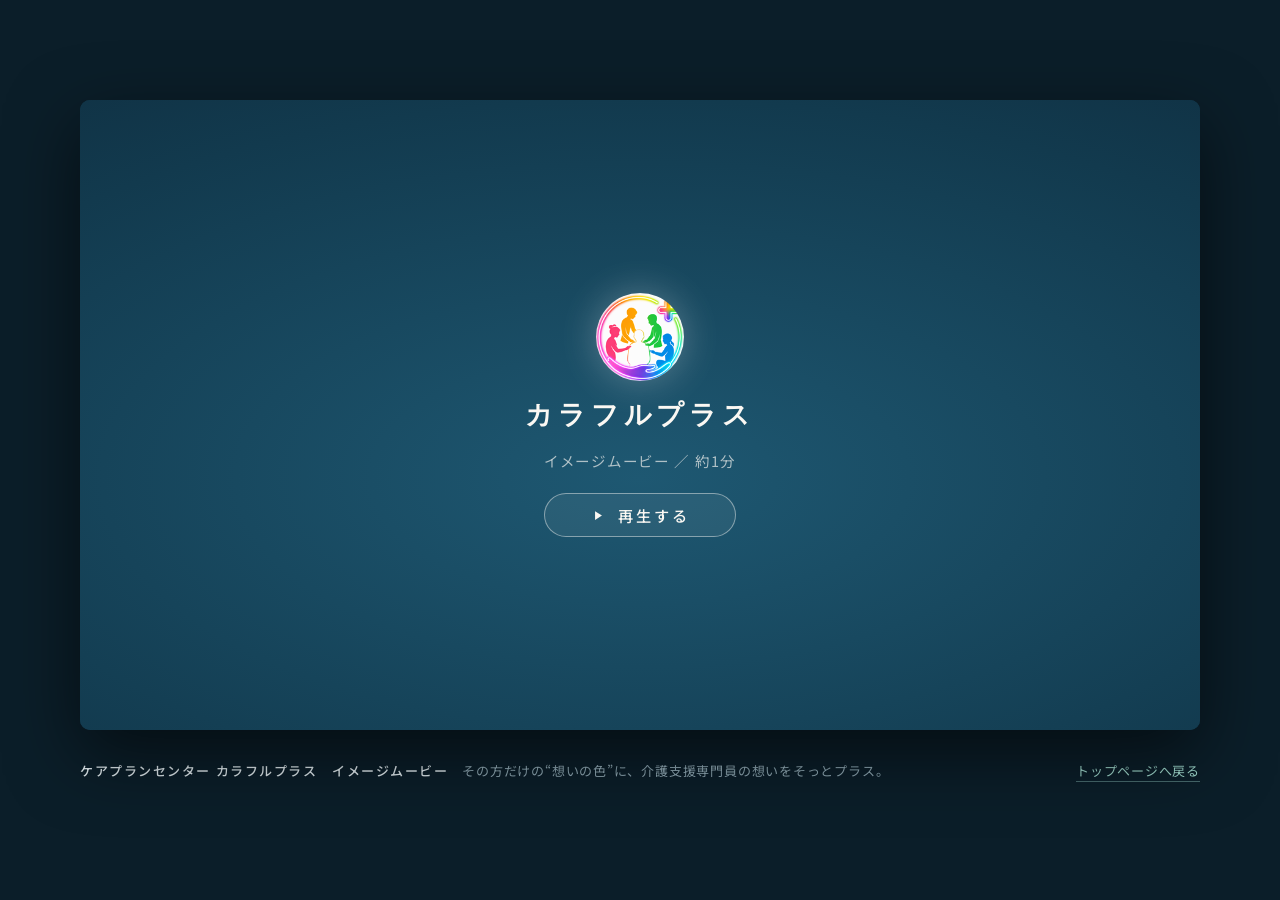
==== movie.html @ 9977b059 "「想いに寄り添う」の場面を、専門用語から日常のことばへ ご利用者様・ご家族様がご覧になる場面なので、制度上の用語ではなく 実際に何をするのかが伝わる言い方に置き換えました。    アセスメント    " ====
<!DOCTYPE html>
<html lang="ja">
<head>
<meta charset="UTF-8">
<meta name="viewport" content="width=device-width, initial-scale=1">
<title>イメージムービー｜ケアプランセンター カラフルプラス</title>
<meta name="description" content="ケアプランセンター カラフルプラス（静岡県浜松市中央区向宿・居宅介護支援事業所）のイメージムービー。約1分。その方だけの“想いの色”に、ケアマネジャーの想いをそっとプラス。">
<link rel="canonical" href="https://colorful-plus-site.pages.dev/movie.html">
<meta property="og:url" content="https://colorful-plus-site.pages.dev/movie.html">
<meta property="og:type" content="video.other">
<meta property="og:title" content="イメージムービー｜ケアプランセンター カラフルプラス">
<meta property="og:description" content="その方だけの“想いの色”に、ケアマネジャーの想いをそっとプラス。約1分のイメージムービーです。">
<meta property="og:locale" content="ja_JP">
<meta name="theme-color" content="#12384C">
<link rel="icon" href="assets/favicon.svg" type="image/svg+xml">
<link rel="preconnect" href="https://fonts.googleapis.com">
<link rel="preconnect" href="https://fonts.gstatic.com" crossorigin>
<link href="https://fonts.googleapis.com/css2?family=Noto+Sans+JP:wght@400;500;700&family=Shippori+Mincho+B1:wght@500;600;700&display=swap" rel="stylesheet">
<script>if(window.self !== window.top) document.documentElement.classList.add('embed');</script>
<style>
  :root{
    --night:#123a4e;
    --dawn:#123044;
    --paper:#fbf8f3;
    --ink:#16303f;
    --ink-soft:#6c8794;
    --c1:#e8615a; --c2:#f2a93b; --c3:#46b08a; --c4:#3d8bfd; --c5:#9b72cf;
    --accent:#12766a;
    --mincho:"Shippori Mincho B1","Hiragino Mincho ProN","Yu Mincho","Noto Serif JP",serif;
    --gothic:"Noto Sans JP","Hiragino Kaku Gothic ProN","Yu Gothic","Meiryo",system-ui,sans-serif;
  }
  *,*::before,*::after{box-sizing:border-box;}
  html,body{height:100%;}
  body{
    margin:0;
    background:#0b1e29;
    color:var(--paper);
    font-family:var(--gothic);
    -webkit-font-smoothing:antialiased;
  }

  .page{
    min-height:100%;
    display:flex;
    flex-direction:column;
    align-items:center;
    justify-content:center;
    gap:18px;
    padding:24px 16px 32px;
  }

  /* ---------- ステージ ---------- */
  .stage{
    position:relative;
    width:min(100%,1120px);
    aspect-ratio:16/9;
    overflow:hidden;
    border-radius:10px;
    background:var(--night);
    container-type:size;
    box-shadow:0 24px 70px rgba(0,0,0,.55);
    isolation:isolate;
    user-select:none;
    /* 映像内の文字サイズ（横長は画面の高さ基準） */
    --fs-lg:5.4cqh; --fs-md:4.4cqh; --fs-dot:2.5cqh; --fs-term:2.35cqh;
    --fs-brand:5cqh; --fs-body:2.3cqh; --fs-tel:4.4cqh; --fs-url:2.1cqh;
    --pad:8cqw; --tree:52cqh;
  }

  /* 空のレイヤー */
  .sky{position:absolute;inset:0;opacity:0;will-change:opacity;}
  .sky-night{background:radial-gradient(120% 100% at 50% 76%,#2f6a80 0%,#1a475f 48%,#102e40 100%);opacity:1;}
  .sky-dawn{background:radial-gradient(120% 105% at 50% 80%,#6fadb9 0%,#3d8298 44%,#1f4f66 100%);}
  .sky-day{background:radial-gradient(120% 110% at 50% 86%,#ffffff 0%,#fdf6ea 38%,#eef4f2 72%,#dfeae9 100%);}

  .glow{
    position:absolute;left:50%;bottom:-14cqh;translate:-50% 0;
    width:96cqh;height:96cqh;border-radius:50%;
    background:radial-gradient(circle,rgba(255,232,192,.62) 0%,rgba(255,210,150,.26) 38%,rgba(255,190,120,0) 70%);
    opacity:0;mix-blend-mode:screen;will-change:opacity,transform;
  }

  #fx{position:absolute;inset:0;width:100%;height:100%;pointer-events:none;}

  .vignette{
    position:absolute;inset:0;pointer-events:none;
    background:radial-gradient(115% 90% at 50% 50%,rgba(0,0,0,0) 58%,rgba(0,0,0,.26) 100%);
    opacity:.85;
  }

  /* ---------- シーン共通 ---------- */
  .scene{
    position:absolute;inset:0;
    display:flex;flex-direction:column;align-items:center;justify-content:center;
    text-align:center;
    opacity:0;
    padding:0 var(--pad);
    will-change:opacity;
  }
  .line{
    font-family:var(--mincho);
    font-weight:500;
    letter-spacing:.14em;
    line-height:1.85;
    margin:0;
    opacity:0;
    transform:translateY(1.4cqh);
    filter:blur(6px);
    transition:opacity 1.25s ease,transform 1.5s cubic-bezier(.18,.72,.2,1),filter 1.25s ease;
    transition-delay:var(--d,0s);
  }
  .on .line{opacity:1;transform:none;filter:blur(0);}

  .t-lg{font-size:var(--fs-lg);}
  .t-md{font-size:var(--fs-md);}
  .t-sm{font-size:calc(var(--fs-md) * .78);}
  .dim{color:rgba(251,248,243,.72);}
  .on-light .line{color:#153343;text-shadow:0 0 2.6cqh rgba(255,255,255,.55);}

  .hair{
    width:0;height:1px;background:linear-gradient(90deg,transparent,rgba(255,255,255,.75),transparent);
    margin:2.6cqh 0 0;
    transition:width 2.2s cubic-bezier(.2,.7,.2,1);
    transition-delay:var(--d,0s);
  }
  .on .hair{width:26cqw;}

  /* 木 */
  .tree-wrap{
    position:absolute;left:50%;bottom:2cqh;translate:-50% 0;
    width:var(--tree);opacity:0;will-change:opacity,transform;
  }
  .tree-wrap img{display:block;width:100%;height:auto;}

  /* 想いの色 */
  .dots{display:flex;gap:4.4cqw;align-items:flex-end;margin-bottom:4cqh;}
  .dot{
    display:flex;flex-direction:column;align-items:center;gap:1.4cqh;
    opacity:0;transform:translateY(1.6cqh) scale(.86);
    transition:opacity .9s ease,transform 1.1s cubic-bezier(.2,.75,.2,1);
    transition-delay:var(--d,0s);
  }
  .on .dot{opacity:1;transform:none;}
  .dot i{
    width:4.6cqh;height:4.6cqh;border-radius:50%;background:var(--tone);
    box-shadow:0 0 3.6cqh var(--tone),0 0 8cqh color-mix(in srgb,var(--tone) 55%,transparent);
  }
  .dot span{
    font-family:var(--mincho);font-size:var(--fs-dot);letter-spacing:.2em;
    color:rgba(251,248,243,.9);
  }

  /* プラス */
  .plus{position:relative;width:13cqh;height:13cqh;margin-bottom:4.2cqh;}
  .plus i{
    position:absolute;background:linear-gradient(90deg,var(--c1),var(--c2),var(--c3),var(--c4),var(--c5));
    border-radius:999px;
    box-shadow:0 0 5cqh rgba(255,255,255,.28);
  }
  .plus i:nth-child(1){left:0;top:calc(50% - .8cqh);height:1.6cqh;width:0;transition:width 1.1s cubic-bezier(.2,.8,.2,1) .25s;}
  .plus i:nth-child(2){top:0;left:calc(50% - .8cqh);width:1.6cqh;height:0;transition:height 1.1s cubic-bezier(.2,.8,.2,1) .8s;}
  .on .plus i:nth-child(1){width:100%;}
  .on .plus i:nth-child(2){height:100%;}

  /* 私たちがしていること */
  .terms{
    display:flex;flex-wrap:wrap;justify-content:center;gap:1.2cqh 1.8cqw;
    max-width:78cqw;margin-top:4cqh;
  }
  .terms b{
    font-family:var(--gothic);font-weight:500;font-size:var(--fs-term);letter-spacing:.08em;
    padding:.7cqh 1.5cqw;border-radius:999px;
    border:1px solid rgba(251,248,243,.28);
    color:rgba(251,248,243,.9);
    background:rgba(10,36,50,.42);   /* 木に重なっても読めるように、うっすら地を敷く */
    opacity:0;transform:translateY(1.2cqh);
    transition:opacity .8s ease,transform .9s cubic-bezier(.2,.75,.2,1);
    transition-delay:var(--d,0s);
  }
  .on .terms b{opacity:1;transform:none;}

  /* ロゴ */
  .emblem{
    width:17cqh;height:17cqh;border-radius:50%;
    margin-bottom:3.4cqh;
    opacity:0;transform:scale(.9);
    transition:opacity 1.3s ease,transform 1.6s cubic-bezier(.2,.75,.2,1);
    transition-delay:var(--d,0s);
    box-shadow:0 0 6cqh rgba(255,255,255,.35);
  }
  .on .emblem{opacity:1;transform:none;}
  .emblem img{display:block;width:100%;height:100%;border-radius:50%;}

  /* エンドカード */
  .end{gap:0;}
  .end .brand{
    font-family:var(--mincho);font-weight:700;
    font-size:var(--fs-brand);letter-spacing:.16em;color:#153343;
  }
  .end .brand small{display:block;font-size:.42em;letter-spacing:.3em;font-weight:600;color:#3f6577;margin-bottom:.9cqh;}
  /* 事業所名は虹色で。明るい背景の上で読めるよう、サイトの5色を少し深めた色味にしています */
  .end .brand-name{
    background:linear-gradient(94deg,#dd4f47 0%,#d98a1e 24%,#2f9e77 48%,#2e79ec 72%,#8558c4 100%);
    -webkit-background-clip:text;
    background-clip:text;
    color:transparent;
  }
  .end .org{font-size:var(--fs-body);letter-spacing:.1em;color:#4a6b79;margin-top:1.6cqh;}
  .end .meta{
    display:flex;flex-wrap:wrap;justify-content:center;gap:.8cqh 2.4cqw;
    margin-top:3cqh;font-size:var(--fs-body);letter-spacing:.06em;color:#2c4d5d;
  }
  .end .meta span{display:inline-flex;align-items:center;gap:.6em;}
  .end .meta span::before{content:"";width:.5cqh;height:.5cqh;border-radius:50%;background:var(--tone,#12766a);}
  .end .tel{
    margin-top:3.2cqh;font-family:var(--gothic);font-weight:700;
    font-size:var(--fs-tel);letter-spacing:.06em;color:#12766a;
    font-variant-numeric:tabular-nums;
  }
  .end .tel small{display:block;font-size:.4em;font-weight:500;letter-spacing:.2em;color:#4a6b79;}
  .end .url{margin-top:2.4cqh;font-size:var(--fs-url);letter-spacing:.08em;color:#4a6b79;}
  .end .rainbow{
    width:0;height:.7cqh;border-radius:999px;margin-top:3.4cqh;
    background:linear-gradient(90deg,var(--c1),var(--c2),var(--c3),var(--c4),var(--c5));
    transition:width 1.8s cubic-bezier(.2,.7,.2,1);
    transition-delay:var(--d,0s);
  }
  .on .end .rainbow,.end.on .rainbow{width:30cqw;}

  /* ---------- 再生オーバーレイ ---------- */
  .curtain{
    position:absolute;inset:0;z-index:20;
    display:flex;flex-direction:column;align-items:center;justify-content:center;gap:2.6cqh;
    background:radial-gradient(120% 100% at 50% 60%,#1e5872 0%,#123a4e 60%,#0d2637 100%);
    transition:opacity .8s ease,visibility .8s;
  }
  .curtain[hidden]{display:flex;opacity:0;visibility:hidden;pointer-events:none;}
  .curtain img{width:14cqh;height:14cqh;border-radius:50%;box-shadow:0 0 6cqh rgba(255,255,255,.28);}
  .curtain h1{
    font-family:var(--mincho);font-weight:600;font-size:calc(var(--fs-lg) * .78);letter-spacing:.18em;margin:0;
    color:#fbf8f3;
  }
  .curtain p{margin:0;font-size:var(--fs-body);letter-spacing:.12em;color:rgba(251,248,243,.66);}
  .playbtn{
    margin-top:1cqh;
    display:inline-flex;align-items:center;gap:1.2cqw;
    padding:1.6cqh 4cqw;border-radius:999px;border:1px solid rgba(251,248,243,.45);
    background:rgba(251,248,243,.06);color:#fbf8f3;
    font-family:var(--gothic);font-size:calc(var(--fs-body) * 1.05);font-weight:500;letter-spacing:.2em;
    cursor:pointer;transition:background .25s ease,border-color .25s ease,transform .25s ease;
  }
  .playbtn:hover{background:rgba(251,248,243,.14);border-color:rgba(251,248,243,.8);}
  .playbtn:active{transform:scale(.98);}
  .playbtn svg{width:2.4cqh;height:2.4cqh;fill:currentColor;}
  .playbtn:focus-visible,.ctrl:focus-visible,.backlink:focus-visible{outline:2px solid #f2a93b;outline-offset:3px;}

  /* ---------- コントロール ---------- */
  .controls{
    position:absolute;left:0;right:0;bottom:0;z-index:15;
    display:flex;align-items:center;gap:14px;
    padding:14px 18px 12px;
    background:linear-gradient(180deg,rgba(0,0,0,0),rgba(0,0,0,.42));
    opacity:0;transition:opacity .35s ease;
  }
  .stage:hover .controls,.controls.show{opacity:1;}
  .bar{position:relative;flex:1;height:3px;border-radius:2px;background:rgba(255,255,255,.28);cursor:pointer;}
  .bar::before{content:"";position:absolute;left:0;right:0;top:-10px;bottom:-10px;}
  .bar i{position:absolute;inset:0 auto 0 0;width:0;border-radius:2px;background:#fbf8f3;}
  .bar:focus-visible{outline:2px solid #f2a93b;outline-offset:6px;}
  .time{font-size:12px;letter-spacing:.08em;color:rgba(255,255,255,.85);font-variant-numeric:tabular-nums;}
  .ctrl{
    display:inline-flex;align-items:center;justify-content:center;
    width:30px;height:30px;border-radius:50%;border:1px solid rgba(255,255,255,.35);
    background:rgba(255,255,255,.08);color:#fff;cursor:pointer;padding:0;
  }
  .ctrl svg{width:15px;height:15px;fill:currentColor;}
  .ctrl:hover{background:rgba(255,255,255,.2);}

  /* ---------- ステージ外 ---------- */
  .caption{
    width:min(100%,1120px);
    display:flex;flex-wrap:wrap;align-items:baseline;justify-content:space-between;gap:8px 20px;
    color:#8fa8b3;font-size:13px;letter-spacing:.06em;
  }
  .caption strong{color:#dfe9ed;font-weight:500;letter-spacing:.12em;}
  .backlink{color:#9fd8cc;text-decoration:none;border-bottom:1px solid rgba(159,216,204,.4);padding-bottom:1px;}
  .backlink:hover{color:#c9efe6;}

  /* トップページに埋め込まれたときは、映像だけを表示する */
  .embed .page{padding:0;gap:0;}
  .embed .caption{display:none;}
  .embed .stage{width:100%;height:100vh;max-width:none;aspect-ratio:auto;border-radius:0;box-shadow:none;}

  .stage:fullscreen{
    width:100vw;height:100vh;max-width:none;aspect-ratio:auto;border-radius:0;box-shadow:none;
  }

  /* スマートフォンの縦画面では、画面を縦長にして文字を読みやすく */
  @media (max-width:760px) and (orientation:portrait){
    .stage{
      aspect-ratio:4/5;
      --fs-lg:6.2cqw; --fs-md:5.2cqw; --fs-dot:3.4cqw; --fs-term:3.1cqw;
      --fs-brand:6.4cqw; --fs-body:3.2cqw; --fs-tel:6.6cqw; --fs-url:2.9cqw;
      --pad:6cqw; --tree:62cqw;
    }
    .dots{gap:3.2cqw;}
    .dot i{width:5cqw;height:5cqw;}
    .plus{width:16cqw;height:16cqw;}
    .plus i:nth-child(1){top:calc(50% - 1cqw);height:2cqw;}
    .plus i:nth-child(2){left:calc(50% - 1cqw);width:2cqw;}
    .emblem{width:21cqw;height:21cqw;}
    .terms{max-width:92cqw;gap:1.2cqw 1.6cqw;}
    .curtain img{width:20cqw;height:20cqw;}
    .curtain h1{font-size:6.2cqw;}
    .curtain p{font-size:3.4cqw;}
    .playbtn{font-size:3.6cqw;padding:2.4cqw 6cqw;}
    .playbtn svg{width:3.6cqw;height:3.6cqw;}
  }

  @media (prefers-reduced-motion:reduce){
    .line,.dot,.terms b,.emblem{transition-duration:.35s;transform:none !important;filter:none !important;}
    .hair,.plus i,.end .rainbow{transition-duration:.35s;}
  }
</style>
</head>
<body>

<div class="page">

  <div class="stage" id="stage">
    <div class="sky sky-night" data-in="0" data-out="22" data-fi="0.1" data-fo="6"></div>
    <div class="sky sky-dawn"  data-in="5" data-out="52" data-fi="6"   data-fo="6"></div>
    <div class="sky sky-day"   data-in="46" data-out="62" data-fi="7"  data-fo="0.1"></div>
    <div class="glow" id="glow" data-in="3" data-out="62" data-fi="7" data-fo="0.1"></div>

    <canvas id="fx"></canvas>

    <div class="tree-wrap" id="tree" data-in="11" data-out="56" data-fi="4.5" data-fo="2.5">
      <img src="assets/tree.png" width="520" height="505" alt="色とりどりの葉を茂らせた木のイラスト" decoding="async">
    </div>

    <!-- 1 -->
    <div class="scene" data-in="1.4" data-out="6.4" data-fo="1.2">
      <p class="line t-lg" style="--d:.1s">歳を重ねるということは、</p>
    </div>
    <!-- 2 -->
    <div class="scene" data-in="6.8" data-out="11.6" data-fo="1.2">
      <p class="line t-lg" style="--d:.1s">色を、重ねていくということ。</p>
      <div class="hair" style="--d:.9s"></div>
    </div>
    <!-- 3 -->
    <div class="scene" data-in="12.6" data-out="18.6" data-fo="1.2" style="justify-content:flex-start;padding-top:9cqh">
      <p class="line t-md" style="--d:.1s">一人ひとり、人生も、想いも、</p>
      <p class="line t-md" style="--d:1.1s">望む暮らしも、ちがう。</p>
    </div>
    <!-- 4 -->
    <div class="scene" data-in="19.2" data-out="25.6" data-fo="1.2" style="justify-content:flex-start;padding-top:7cqh">
      <div class="dots">
        <span class="dot" style="--tone:var(--c1);--d:.2s"><i></i><span>人生</span></span>
        <span class="dot" style="--tone:var(--c2);--d:.5s"><i></i><span>想い</span></span>
        <span class="dot" style="--tone:var(--c3);--d:.8s"><i></i><span>暮らし</span></span>
        <span class="dot" style="--tone:var(--c4);--d:1.1s"><i></i><span>願い</span></span>
        <span class="dot" style="--tone:var(--c5);--d:1.4s"><i></i><span>笑顔</span></span>
      </div>
      <p class="line t-md" style="--d:1.9s">だから私たちは、その方だけの</p>
      <p class="line t-md" style="--d:2.5s">&ldquo;想いの色&rdquo;を大切にします。</p>
    </div>
    <!-- 5 -->
    <div class="scene" data-in="26.2" data-out="32.6" data-fo="1.2" style="justify-content:flex-start;padding-top:6cqh">
      <div class="plus"><i></i><i></i></div>
      <p class="line t-md" style="--d:1.9s">その色に、ケアマネジャーの想いを、</p>
      <p class="line t-md" style="--d:2.5s">そっと、プラス。</p>
    </div>
    <!-- 6 -->
    <div class="scene" data-in="33.2" data-out="40.4" data-fo="1.2" style="justify-content:flex-start;padding-top:6cqh">
      <p class="line t-md" style="--d:.1s">想いに寄り添うために、</p>
      <p class="line t-md" style="--d:.8s">私たちがしていること。</p>
      <div class="terms">
        <b style="--d:1.7s">暮らしのお話を、じっくり伺う</b>
        <b style="--d:1.9s">その方だけの計画を、一緒に立てる</b>
        <b style="--d:2.1s">関わる人みんなで集まって話し合う</b>
        <b style="--d:2.3s">毎月、おうちへ伺う</b>
        <b style="--d:2.5s">むずかしい手続きをお引き受け</b>
        <b style="--d:2.7s">お医者さんや事業所とつなぐ</b>
        <b style="--d:2.9s">できることを、続けられるように</b>
        <b style="--d:3.1s">住み慣れた家で、暮らし続ける</b>
      </div>
    </div>
    <!-- 7 -->
    <div class="scene" data-in="41" data-out="47.4" data-fo="1.2" style="justify-content:flex-start;padding-top:7cqh">
      <span class="emblem" style="--d:.1s"><img src="assets/logo.png" width="144" height="144" alt="カラフルプラスのロゴ" decoding="async"></span>
      <p class="line t-md" style="--d:1.2s">不安を、安心に。</p>
      <p class="line t-md" style="--d:2s">悩みを、笑顔に。</p>
    </div>
    <!-- 8 -->
    <div class="scene on-light" data-in="49.2" data-out="54.4" data-fo="1.4" style="justify-content:flex-start;padding-top:9cqh">
      <p class="line t-lg" style="--d:.2s">あなたらしい毎日を、</p>
      <p class="line t-lg" style="--d:1.2s">一緒につくっていきます。</p>
    </div>
    <!-- 9 エンドカード -->
    <div class="scene end" data-in="54.6" data-out="70" data-fi="1.6" data-fo="0.1">
      <p class="brand line" style="--d:.2s"><small>ケアプランセンター</small><span class="brand-name">カラフルプラス</span></p>
      <p class="org line" style="--d:.9s">一般社団法人 日本福祉支援センター ／ 居宅介護支援事業所</p>
      <div class="meta">
        <span class="line" style="--tone:var(--c1);--d:1.3s">浜松市全域に対応</span>
        <span class="line" style="--tone:var(--c3);--d:1.5s">ご利用者様の自己負担 0円</span>
        <span class="line" style="--tone:var(--c4);--d:1.7s">事業所番号 2277207151</span>
      </div>
      <p class="tel line" style="--d:2.1s"><small>ご相談・お問い合わせ</small>090-8504-0458</p>
      <p class="url line" style="--d:2.5s">静岡県浜松市中央区向宿1丁目7-3 ／ colorful-plus-site.pages.dev</p>
      <div class="rainbow" style="--d:2.8s"></div>
    </div>

    <div class="vignette"></div>

    <div class="curtain" id="curtain">
      <img src="assets/logo.png" width="144" height="144" alt="" decoding="async">
      <h1>カラフルプラス</h1>
      <p>イメージムービー ／ 約1分</p>
      <button class="playbtn" id="playbtn" type="button">
        <svg viewBox="0 0 24 24" aria-hidden="true"><path d="M8 5v14l11-7z"/></svg>再生する
      </button>
    </div>

    <div class="controls" id="controls">
      <button class="ctrl" id="replay" type="button" aria-label="最初から再生">
        <svg viewBox="0 0 24 24" aria-hidden="true"><path d="M12 5V1L7 6l5 5V7a5 5 0 1 1-5 5H5a7 7 0 1 0 7-7z"/></svg>
      </button>
      <button class="ctrl" id="fs" type="button" aria-label="全画面で見る">
        <svg viewBox="0 0 24 24" aria-hidden="true"><path d="M4 9V4h5v2H6v3H4zm11-5h5v5h-2V6h-3V4zM4 15h2v3h3v2H4v-5zm14 0h2v5h-5v-2h3v-3z"/></svg>
      </button>
      <button class="ctrl" id="mute" type="button" aria-label="音を消す">
        <svg viewBox="0 0 24 24" aria-hidden="true" id="ico-sound"><path d="M4 9v6h4l5 5V4L8 9H4zm12.5 3a4.5 4.5 0 0 0-2.5-4v8a4.5 4.5 0 0 0 2.5-4z"/></svg>
      </button>
      <div class="bar" id="bar" role="slider" tabindex="0" aria-label="再生位置" aria-valuemin="0" aria-valuemax="60" aria-valuenow="0"><i id="progress"></i></div>
      <span class="time" id="time">0:00 / 1:00</span>
    </div>
  </div>

  <div class="caption">
    <p><strong>ケアプランセンター カラフルプラス　イメージムービー</strong>　その方だけの&ldquo;想いの色&rdquo;に、介護支援専門員の想いをそっとプラス。</p>
    <p><a class="backlink" href="./">トップページへ戻る</a></p>
  </div>

</div>

<script>
(function(){
  const DURATION = 60;
  const stage    = document.getElementById('stage');
  const curtain  = document.getElementById('curtain');
  const playbtn  = document.getElementById('playbtn');
  const replay   = document.getElementById('replay');
  const muteBtn  = document.getElementById('mute');
  const progress = document.getElementById('progress');
  const timeEl   = document.getElementById('time');
  const controls = document.getElementById('controls');
  const bar      = document.getElementById('bar');
  const glow     = document.getElementById('glow');
  const reduce   = window.matchMedia('(prefers-reduced-motion: reduce)').matches;

  /* ---------- タイムライン ---------- */
  const cues = [...stage.querySelectorAll('[data-in]')].map(el => ({
    el,
    tin : parseFloat(el.dataset.in),
    tout: parseFloat(el.dataset.out),
    fi  : parseFloat(el.dataset.fi || 1),
    fo  : parseFloat(el.dataset.fo || 1)
  }));

  const clamp = (v,a,b) => v < a ? a : v > b ? b : v;
  const smooth = x => { x = clamp(x,0,1); return x*x*(3-2*x); };

  let curT = 0;

  function renderAt(t){
    curT = t;
    for(const c of cues){
      let a = 0;
      if(t >= c.tin && t <= c.tout){
        a = smooth((t - c.tin) / c.fi) * smooth((c.tout - t) / c.fo);
        if(!c.el.classList.contains('on')) c.el.classList.add('on');
      }else if(c.el.classList.contains('on')){
        c.el.classList.remove('on');
      }
      c.el.style.opacity = a.toFixed(3);
    }
    if(glow){
      const k = clamp((t - 10) / 40, 0, 1);
      glow.style.transform = 'translate(-50%,0) scale(' + (0.7 + k * 0.65).toFixed(3) + ')';
    }
    progress.style.width = (clamp(t / DURATION, 0, 1) * 100) + '%';
    const s = Math.min(Math.floor(t), DURATION);
    bar.setAttribute('aria-valuenow', s);
    timeEl.textContent = (s >= 60 ? '1:00' : '0:' + String(s).padStart(2,'0')) + ' / 1:00';
  }

  function resetAll(){
    for(const c of cues){ c.el.classList.remove('on'); c.el.style.opacity = 0; }
    renderAt(0);
  }

  /* ---------- 葉と光の粒（Canvas） ---------- */
  const cv = document.getElementById('fx');
  const cx = cv.getContext('2d');
  const TONES = ['#e8615a','#f2a93b','#46b08a','#3d8bfd','#9b72cf','#ffd9a0'];
  let W = 0, H = 0, parts = [];

  function sizeCanvas(){
    const r = stage.getBoundingClientRect();
    const dpr = Math.min(window.devicePixelRatio || 1, 2);
    W = r.width; H = r.height;
    cv.width = Math.round(W * dpr);
    cv.height = Math.round(H * dpr);
    cx.setTransform(dpr,0,0,dpr,0,0);
  }
  window.addEventListener('resize', sizeCanvas);

  function spawn(kind){
    return {
      kind,
      x: Math.random() * W,
      y: H * (0.55 + Math.random() * 0.5),
      vx: (Math.random() - 0.5) * 0.24,
      vy: -(0.12 + Math.random() * 0.32),
      r: kind === 'leaf' ? 3 + Math.random() * 6 : 1 + Math.random() * 2.2,
      rot: Math.random() * Math.PI,
      vr: (Math.random() - 0.5) * 0.012,
      life: 0,
      max: 380 + Math.random() * 420,
      tone: TONES[(Math.random() * TONES.length) | 0],
      sway: 0.4 + Math.random() * 1.1,
      phase: Math.random() * Math.PI * 2
    };
  }

  function density(t){
    if(t < 9) return 0;
    if(t < 16) return (t - 9) / 7 * 0.55;
    if(t < 44) return 0.55;
    if(t < 52) return 0.55 + (t - 44) / 8 * 0.45;
    return Math.max(0, 1 - (t - 52) / 8) * 0.9;
  }

  function drawFx(t, dt){
    cx.clearRect(0,0,W,H);
    if(reduce) return;
    const d = density(t);
    const want = Math.round(d * 90);
    while(parts.length < want) parts.push(spawn(Math.random() < 0.62 ? 'leaf' : 'spark'));
    const lightPhase = clamp((t - 40) / 8, 0, 1);

    for(let i = parts.length - 1; i >= 0; i--){
      const p = parts[i];
      p.life += dt;
      p.phase += dt * 0.0016 * p.sway;
      p.x += p.vx * dt * 0.06 + Math.sin(p.phase) * 0.22;
      p.y += p.vy * dt * 0.06;
      p.rot += p.vr * dt * 0.06;
      const fade = Math.sin(Math.PI * clamp(p.life / p.max, 0, 1));
      if(p.life > p.max || p.y < -30 || parts.length > want + 24){ parts.splice(i,1); continue; }

      cx.save();
      cx.translate(p.x, p.y);
      cx.rotate(p.rot);
      cx.globalAlpha = fade * (p.kind === 'leaf' ? 0.5 : 0.75) * (1 - lightPhase * 0.35);
      cx.fillStyle = p.tone;
      if(p.kind === 'leaf'){
        cx.beginPath();
        cx.ellipse(0, 0, p.r, p.r * 0.52, 0, 0, Math.PI * 2);
        cx.fill();
      }else{
        cx.shadowBlur = 12;
        cx.shadowColor = p.tone;
        cx.beginPath();
        cx.arc(0, 0, p.r, 0, Math.PI * 2);
        cx.fill();
      }
      cx.restore();
    }
  }

  /* ---------- オルゴールのBGM（Web Audioでその場で演奏） ----------
     ニ長調・4分の4拍子・♩=96。1小節2.5秒 × 24小節で、映像の展開に沿って
     前奏（夜明け前）→ 主題（木があらわれる）→ 展開 → 高まり（ロゴ）→ 解決 と進みます。 */
  let ac = null, master = null, timer = null, muted = false, clickBuf = null;
  const VOL = 1.0;

  const SEMI = {C:0, D:2, E:4, F:5, G:7, A:9, B:11};
  function hz(n){
    const m = /^([A-G])(b|#)?(-?\d)$/.exec(n);
    const s = SEMI[m[1]] + (m[2] === 'b' ? -1 : m[2] === '#' ? 1 : 0);
    return 440 * Math.pow(2, (s - 9) / 12 + (+m[3] - 4));
  }

  const BEAT = 60 / 96, BAR = BEAT * 4;

  /* 和音ごとの低音と、分散和音に使う4音（ニ長調） */
  const CH = {
    D:    {bass:'D2',  arp:['D3','F#3','A3','D4']},
    G7th: {bass:'G2',  arp:['D3','F#3','B3','D4']},   // Gmaj7
    A:    {bass:'A2',  arp:['E3','A3','C#4','E4']},
    AC:   {bass:'C#3', arp:['E3','A3','C#4','E4']},   // A/C#
    Bm7:  {bass:'B2',  arp:['D3','F#3','B3','D4']},
    G:    {bass:'G2',  arp:['D3','G3','B3','D4']},
    DF:   {bass:'F#2', arp:['D3','F#3','A3','D4']},   // D/F#
    Em7:  {bass:'E2',  arp:['E3','G3','B3','D4']},
    Asus: {bass:'A2',  arp:['E3','A3','D4','E4']}
  };

  /* 各小節 = [和音, [[拍, 音, 強さ], ...]]。1小節2.5秒 × 24小節 = 60秒 */
  const SCORE = [
    ['D',    [[0,'D5',.30],[2,'F#5',.30],[3,'A5',.32]]],                        //  1  夜明け
    ['G7th', [[0,'B5',.34],[2,'A5',.30]]],                                      //  2
    ['D',    [[0,'F#5',.32],[2,'D6',.36]]],                                     //  3
    ['A',    [[0,'C#6',.34],[2,'E6',.36],[3,'A5',.28]]],                        //  4
    ['D',    [[0,'D6',.44],[1,'E6',.34],[2,'F#6',.46],[3,'E6',.32]]],           //  5  主題（木があらわれる）
    ['AC',   [[0,'C#6',.42],[2,'E6',.38],[3,'A5',.30]]],                        //  6
    ['Bm7',  [[0,'B5',.40],[1,'D6',.34],[2,'F#6',.46]]],                        //  7
    ['G',    [[0,'E6',.42],[2,'D6',.36],[3,'B5',.32]]],                         //  8
    ['D',    [[0,'F#6',.46],[1,'A6',.44],[2,'F#6',.36],[3,'E6',.34]]],          //  9  想いの色
    ['A',    [[0,'E6',.42],[2,'C#6',.36],[3,'E6',.32]]],                        // 10
    ['G',    [[0,'D6',.42],[1,'B5',.34],[2,'D6',.38],[3,'G6',.46]]],            // 11
    ['A',    [[0,'A6',.48],[2,'E6',.36]]],                                      // 12
    ['G',    [[0,'B5',.40],[1,'D6',.36],[2,'G6',.46]]],                         // 13  そっと、プラス
    ['DF',   [[0,'F#6',.44],[2,'A6',.46],[3,'F#6',.34]]],                       // 14
    ['Em7',  [[0,'G6',.44],[1,'F#6',.34],[2,'E6',.38],[3,'G6',.40]]],           // 15  専門職のことば
    ['Asus', [[0,'A6',.46],[2,'E6',.36],[3,'C#6',.34]]],                        // 16
    ['D',    [[0,'D7',.52],[0,'F#6',.24],[1,'A6',.44],[2,'F#6',.40],[3,'A6',.44]]], // 17  ロゴ・高まり
    ['A',    [[0,'C#7',.52],[2,'A6',.42],[3,'E6',.34]]],                        // 18
    ['Bm7',  [[0,'D7',.50],[1,'C#7',.42],[2,'B6',.46]]],                        // 19
    ['G',    [[0,'B6',.48],[1,'A6',.40],[2,'G6',.44],[3,'B6',.46]]],            // 20
    ['G',    [[0,'D7',.50],[2,'B6',.42],[3,'A6',.38]]],                         // 21  あなたらしい毎日を
    ['A',    [[0,'C#7',.50],[1,'E7',.48],[2,'A6',.40]]],                        // 22
    ['D',    [[0,'D7',.54],[0,'A6',.30],[0,'F#6',.26],[2,'F#6',.30]]],          // 23  解決（エンドカード）
    ['D',    [[0,'F#6',.26],[1,'A6',.30],[2,'D7',.38]]]                         // 24  未来へ、上へ
  ];

  function buildScore(){
    const out = [];
    const jit = () => (Math.random() - .5) * .012;   // 機械の微妙なゆらぎ
    SCORE.forEach((bar, i) => {
      const t0 = i * BAR, ch = CH[bar[0]];
      out.push({t:t0, f:hz(ch.bass), v:(i < 4 ? .27 : .30), bus:'bass'});
      if(i >= 11) out.push({t:t0 + 2 * BEAT, f:hz(ch.bass), v:.22, bus:'bass'});
      if(i >= 1 && i <= 22){
        const pat = [0,1,2,3,2,1,2,3], base = i < 4 ? .13 : i < 12 ? .15 : i < 16 ? .18 : .21;
        for(let e = 0; e < 8; e++){
          if(i === 22 && e > 3) break;               // 最後は伴奏を先に引く
          out.push({
            t: t0 + e * BEAT / 2 + jit(),
            f: hz(ch.arp[pat[e]]),
            v: base * (e === 0 ? 1.35 : e === 4 ? 1.15 : 1) * (.88 + Math.random() * .24),
            bus: 'arp'
          });
        }
      }
      bar[1].forEach(m => out.push({t: t0 + m[0] * BEAT + jit(), f: hz(m[1]), v: m[2], bus: 'mel'}));
    });
    return out.sort((a, b) => a.t - b.t);
  }


  /* オルゴールの櫛歯をはじいたときの倍音構成（倍率・音量・減衰の長さ） */
  const PARTIALS = [[1,1,3.4],[2.00,.44,2.1],[3.01,.24,1.35],[4.72,.13,.85],[6.83,.075,.55],[9.12,.04,.36]];

  function makeIR(sec, decay){        // 残響（部屋の響き）を作る
    const len = Math.floor(ac.sampleRate * sec);
    const buf = ac.createBuffer(2, len, ac.sampleRate);
    for(let c = 0; c < 2; c++){
      const d = buf.getChannelData(c);
      for(let i = 0; i < len; i++){
        const x = i / len;
        d[i] = (Math.random() * 2 - 1) * Math.pow(1 - x, decay) * (x < .012 ? x / .012 : 1);
      }
    }
    return buf;
  }

  function makeClick(){               // 弁がはじかれる瞬間の「カチッ」
    const len = Math.floor(ac.sampleRate * .05);
    const buf = ac.createBuffer(1, len, ac.sampleRate);
    const d = buf.getChannelData(0);
    for(let i = 0; i < len; i++) d[i] = (Math.random() * 2 - 1) * Math.pow(1 - i / len, 6);
    return buf;
  }

  function strike(freq, when, vel, bus){
    const k = Math.min(1.7, Math.max(.3, 620 / freq));   // 低い音ほど長く響く
    for(const p of PARTIALS){
      const o = ac.createOscillator();
      o.type = 'sine';
      o.frequency.value = freq * p[0];
      const g = ac.createGain();
      const peak = Math.max(.0002, vel * p[1] * .53);
      const dec = p[2] * k;
      g.gain.setValueAtTime(.0001, when);
      g.gain.linearRampToValueAtTime(peak, when + .004);
      g.gain.exponentialRampToValueAtTime(.0001, when + dec);
      o.connect(g); g.connect(bus);
      o.start(when); o.stop(when + dec + .05);
    }
    const n = ac.createBufferSource(); n.buffer = clickBuf;
    const bp = ac.createBiquadFilter();
    bp.type = 'bandpass'; bp.frequency.value = Math.min(7000, freq * 3.2); bp.Q.value = 1.1;
    const ng = ac.createGain();
    ng.gain.setValueAtTime(vel * .05, when);
    ng.gain.exponentialRampToValueAtTime(.0001, when + .035);
    n.connect(bp); bp.connect(ng); ng.connect(bus);
    n.start(when); n.stop(when + .06);
  }

  function startAudio(){
    const AC = window.AudioContext || window.webkitAudioContext;
    if(!AC) return;
    ac = new AC();
    clickBuf = makeClick();
    const t00 = ac.currentTime;

    master = ac.createGain();
    master.gain.value = .0001;
    master.connect(ac.destination);
    master.gain.exponentialRampToValueAtTime(muted ? .0001 : VOL, t00 + 1.2);

    const comp = ac.createDynamicsCompressor();
    comp.threshold.value = -18; comp.knee.value = 24; comp.ratio.value = 3.5;
    comp.attack.value = .012; comp.release.value = .28;
    /* 最後の安全弁。どんな場合でも音が割れないようにする */
    const limiter = ac.createDynamicsCompressor();
    limiter.threshold.value = -3.5; limiter.knee.value = 0; limiter.ratio.value = 20;
    limiter.attack.value = .001; limiter.release.value = .06;
    limiter.connect(master);
    comp.connect(limiter);

    const air = ac.createBiquadFilter();          // 高域を少し落として耳あたりを柔らかく
    air.type = 'highshelf'; air.frequency.value = 5200; air.gain.value = -3.5;
    air.connect(comp);

    const voiceBus = ac.createGain();
    voiceBus.connect(air);

    const conv = ac.createConvolver(); conv.buffer = makeIR(2.8, 2.4);
    const wetLp = ac.createBiquadFilter(); wetLp.type = 'lowpass'; wetLp.frequency.value = 3400;
    const wet = ac.createGain(); wet.gain.value = .34;
    voiceBus.connect(conv); conv.connect(wetLp); wetLp.connect(wet); wet.connect(comp);

    const mkBus = pan => {
      const g = ac.createGain();
      if(ac.createStereoPanner){
        const p = ac.createStereoPanner(); p.pan.value = pan;
        g.connect(p); p.connect(voiceBus);
      }else g.connect(voiceBus);
      return g;
    };
    const buses = {mel: mkBus(.10), arp: mkBus(-.16), bass: mkBus(0)};
    buses.bass.gain.value = .9;

    /* オルゴールの下に敷く、ごく静かな持続音 */
    const padGain = ac.createGain(); padGain.gain.value = .0001;
    const padLp = ac.createBiquadFilter();
    padLp.type = 'lowpass'; padLp.frequency.value = 900; padLp.Q.value = .5;
    padGain.connect(padLp); padLp.connect(comp);
    const pad = [];
    for(let i = 0; i < 3; i++){
      const o = ac.createOscillator();
      o.type = i === 2 ? 'triangle' : 'sine';
      const g = ac.createGain(); g.gain.value = .3;
      o.connect(g); g.connect(padGain); o.start();
      pad.push(o);
    }

    const notes = buildScore();
    let idx = 0, lastT = -99, padBar = -1, padLv = -1, lastWant = VOL;

    timer = setInterval(() => {
      if(!ac || ac.state !== 'running') return;
      const t = clock(), now = ac.currentTime;

      /* 再生位置が飛んだら、譜面の読み位置も合わせ直す */
      if(Math.abs(t - lastT) > .4){
        idx = notes.findIndex(n => n.t >= t);
        if(idx < 0) idx = notes.length;
      }
      lastT = t;

      while(idx < notes.length && notes[idx].t < t + .4){
        const n = notes[idx++];
        strike(n.f, now + Math.max(.01, n.t - t), n.v, buses[n.bus]);
      }

      const bi = Math.min(SCORE.length - 1, Math.max(0, Math.floor(t / BAR)));
      if(bi !== padBar){
        padBar = bi;
        const arp = CH[SCORE[bi][0]].arp;
        pad.forEach((o, i) => o.frequency.setTargetAtTime(hz(arp[i]) / 2, now, 1.1));
      }
      const lv = t < 12 ? .0001 : t < 30 ? .028 : t < 40 ? .042 : t < 56 ? .055 : .0001;
      if(lv !== padLv){
        padLv = lv;
        padGain.gain.setTargetAtTime(lv, now, 2.2);
        padLp.frequency.setTargetAtTime(t < 30 ? 900 : t < 45 ? 1300 : 1600, now, 3);
      }

      if(!muted){
        const want = t > 60.4 ? .0001 : VOL;
        if(want !== lastWant){
          lastWant = want;
          master.gain.cancelScheduledValues(now);
          master.gain.setValueAtTime(Math.max(master.gain.value, .0001), now);
          master.gain.exponentialRampToValueAtTime(want, now + (want < .01 ? 2.6 : 1.2));
        }
      }
    }, 60);
  }

  function stopAudio(){
    if(timer){ clearInterval(timer); timer = null; }
    if(ac){ const a = ac; ac = null; a.close(); }
  }

  /* ---------- 再生制御 ---------- */
  let t0 = 0, raf = null, playing = false, last = 0;
  const clock = () => (performance.now() - t0) / 1000;

  function loop(now){
    const t = (now - t0) / 1000;
    const dt = Math.min(now - last, 50); last = now;
    renderAt(Math.min(t, DURATION));
    drawFx(t, dt);
    if(t >= DURATION){ finish(); return; }
    raf = requestAnimationFrame(loop);
  }

  function play(){
    sizeCanvas();
    resetAll();
    parts = [];
    curtain.hidden = true;
    playing = true;
    t0 = performance.now();
    last = t0;
    stopAudio();
    startAudio();
    raf = requestAnimationFrame(loop);
    controls.classList.remove('show');
  }

  function finish(){
    playing = false;
    cancelAnimationFrame(raf);
    renderAt(DURATION);
    progress.style.width = '100%';
    controls.classList.add('show');
    setTimeout(stopAudio, 4500);
  }

  function seek(target){
    const t = clamp(target, 0, DURATION - 0.1);
    for(const c of cues) c.el.classList.remove('on');
    parts = [];
    curtain.hidden = true;
    t0 = performance.now() - t * 1000;
    last = performance.now();
    if(!playing){
      playing = true;
      if(!ac) startAudio();
      raf = requestAnimationFrame(loop);
    }
  }

  playbtn.addEventListener('click', play);
  replay.addEventListener('click', play);

  bar.addEventListener('click', e => {
    const r = bar.getBoundingClientRect();
    seek((e.clientX - r.left) / r.width * DURATION);
  });
  bar.addEventListener('keydown', e => {
    if(e.key === 'ArrowRight' || e.key === 'ArrowLeft'){
      e.preventDefault();
      seek(curT + (e.key === 'ArrowRight' ? 5 : -5));
    }
  });

  muteBtn.addEventListener('click', () => {
    muted = !muted;
    muteBtn.setAttribute('aria-label', muted ? '音を出す' : '音を消す');
    document.getElementById('ico-sound').innerHTML = muted
      ? '<path d="M4 9v6h4l5 5V4L8 9H4zm15.5 3l2.5 2.5-1.4 1.4L18 13.4 15.4 16 14 14.6 16.5 12 14 9.4 15.4 8 18 10.6 20.6 8 22 9.4 19.5 12z"/>'
      : '<path d="M4 9v6h4l5 5V4L8 9H4zm12.5 3a4.5 4.5 0 0 0-2.5-4v8a4.5 4.5 0 0 0 2.5-4z"/>';
    if(master && ac){
      master.gain.cancelScheduledValues(ac.currentTime);
      master.gain.setValueAtTime(Math.max(master.gain.value, 0.0001), ac.currentTime);
      master.gain.exponentialRampToValueAtTime(muted ? 0.0001 : VOL, ac.currentTime + 0.4);
    }
  });

  document.getElementById('fs').addEventListener('click', () => {
    if(document.fullscreenElement) document.exitFullscreen();
    else if(stage.requestFullscreen) stage.requestFullscreen().catch(() => {});
  });

  stage.addEventListener('mousemove', () => {
    controls.classList.add('show');
    clearTimeout(stage._h);
    stage._h = setTimeout(() => { if(playing) controls.classList.remove('show'); }, 1800);
  });

  window.addEventListener('keydown', e => {
    if(e.key === ' ' || e.key === 'Enter'){
      if(!playing && document.activeElement === document.body){ e.preventDefault(); play(); }
    }
  });

  sizeCanvas();
  resetAll();
})();
</script>
</body>
</html>
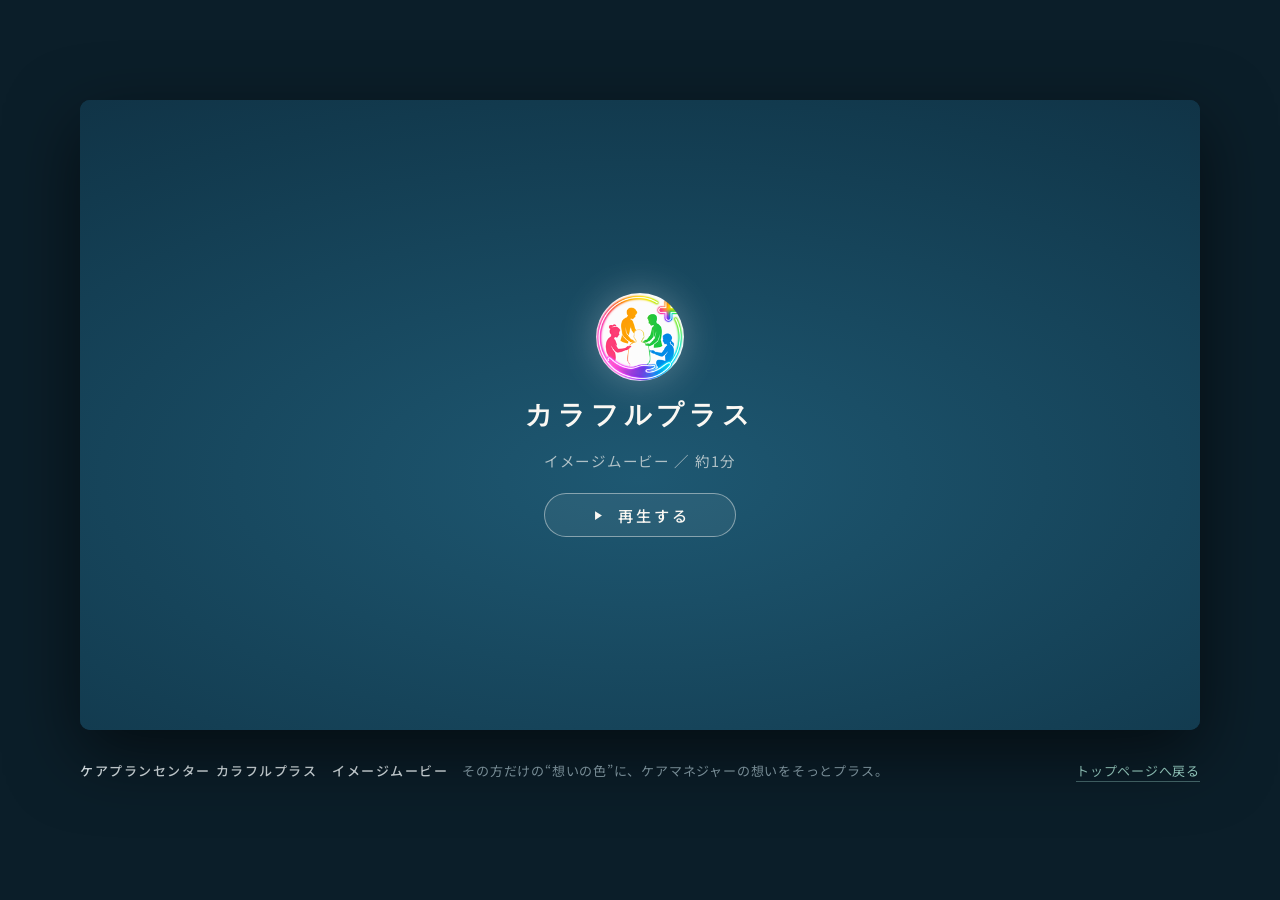
==== commit 628c3361: "映像下の説明文も「ケアマネジャー」に統一 Co-Authored-By: Claude Opus 5 <noreply@anthropic.com>" ====
--- a/movie.html
+++ b/movie.html
@@ -438,7 +438,7 @@
   </div>
 
   <div class="caption">
-    <p><strong>ケアプランセンター カラフルプラス　イメージムービー</strong>　その方だけの&ldquo;想いの色&rdquo;に、介護支援専門員の想いをそっとプラス。</p>
+    <p><strong>ケアプランセンター カラフルプラス　イメージムービー</strong>　その方だけの&ldquo;想いの色&rdquo;に、ケアマネジャーの想いをそっとプラス。</p>
     <p><a class="backlink" href="./">トップページへ戻る</a></p>
   </div>
 
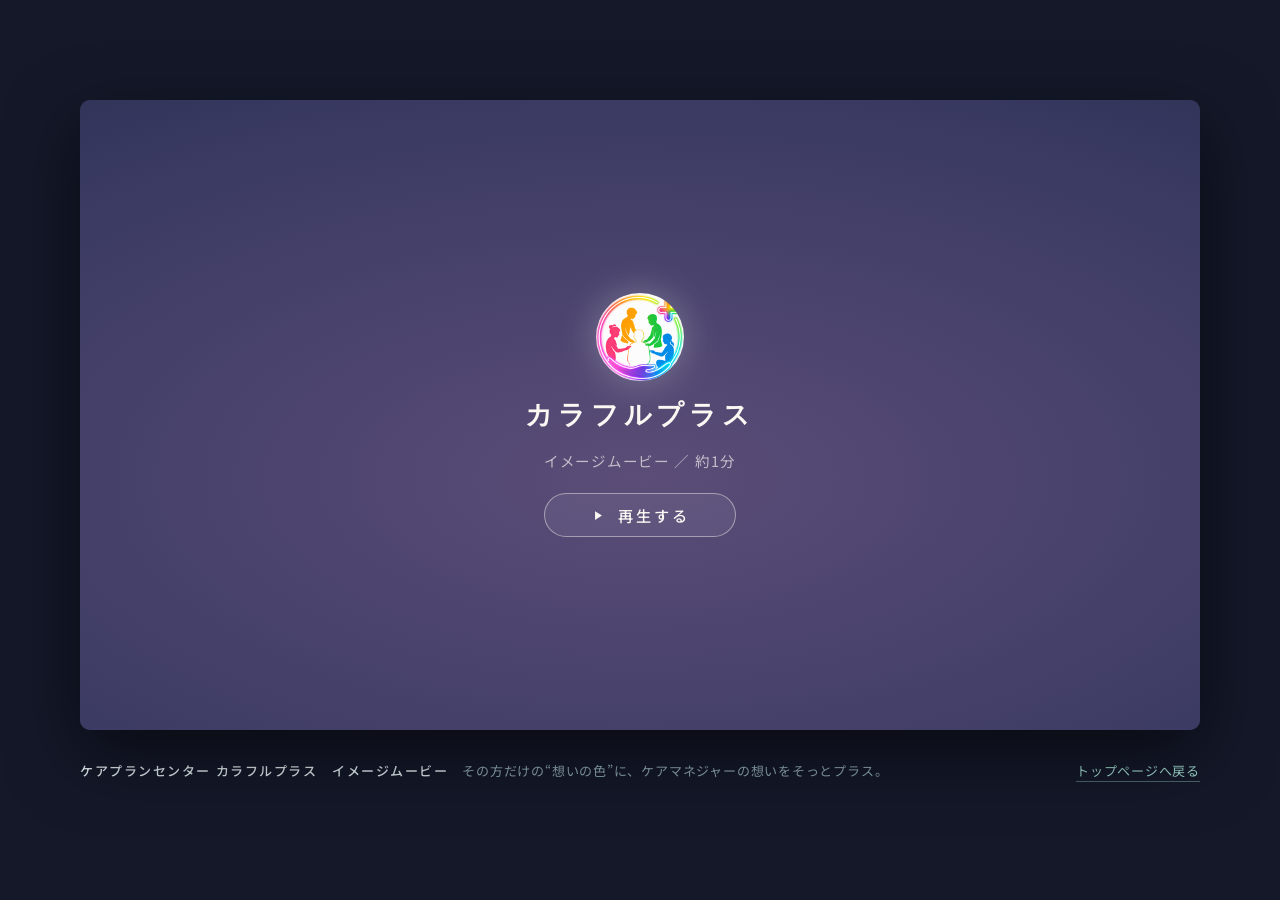
==== commit 7c0ddc27: "出だしを書き換え、背景を夕暮れの色に 【言葉】   歳を重ねる。   それは、その人だけの色を重ねていくこと。   嬉しかったこと。／大切にしてきたこと。／乗り越えてきたこと。／これから叶えたいこと。" ====
--- a/movie.html
+++ b/movie.html
@@ -11,7 +11,7 @@
 <meta property="og:title" content="イメージムービー｜ケアプランセンター カラフルプラス">
 <meta property="og:description" content="その方だけの“想いの色”に、ケアマネジャーの想いをそっとプラス。約1分のイメージムービーです。">
 <meta property="og:locale" content="ja_JP">
-<meta name="theme-color" content="#12384C">
+<meta name="theme-color" content="#43436E">
 <link rel="icon" href="assets/favicon.svg" type="image/svg+xml">
 <link rel="preconnect" href="https://fonts.googleapis.com">
 <link rel="preconnect" href="https://fonts.gstatic.com" crossorigin>
@@ -19,7 +19,7 @@
 <script>if(window.self !== window.top) document.documentElement.classList.add('embed');</script>
 <style>
   :root{
-    --night:#123a4e;
+    --night:#2a2f4d;
     --dawn:#123044;
     --paper:#fbf8f3;
     --ink:#16303f;
@@ -33,7 +33,7 @@
   html,body{height:100%;}
   body{
     margin:0;
-    background:#0b1e29;
+    background:#141829;
     color:var(--paper);
     font-family:var(--gothic);
     -webkit-font-smoothing:antialiased;
@@ -69,8 +69,8 @@
 
   /* 空のレイヤー */
   .sky{position:absolute;inset:0;opacity:0;will-change:opacity;}
-  .sky-night{background:radial-gradient(120% 100% at 50% 76%,#2f6a80 0%,#1a475f 48%,#102e40 100%);opacity:1;}
-  .sky-dawn{background:radial-gradient(120% 105% at 50% 80%,#6fadb9 0%,#3d8298 44%,#1f4f66 100%);}
+  .sky-night{background:radial-gradient(120% 100% at 50% 76%,#6a5b88 0%,#43436e 46%,#2a2f4d 100%);opacity:1;}
+  .sky-dawn{background:radial-gradient(120% 105% at 50% 80%,#7fa8c4 0%,#4a6f9a 44%,#2c3f63 100%);}
   .sky-day{background:radial-gradient(120% 110% at 50% 86%,#ffffff 0%,#fdf6ea 38%,#eef4f2 72%,#dfeae9 100%);}
 
   .glow{
@@ -132,23 +132,27 @@
   }
   .tree-wrap img{display:block;width:100%;height:auto;}
 
-  /* 想いの色 */
-  .dots{display:flex;gap:4.4cqw;align-items:flex-end;margin-bottom:4cqh;}
-  .dot{
-    display:flex;flex-direction:column;align-items:center;gap:1.4cqh;
-    opacity:0;transform:translateY(1.6cqh) scale(.86);
-    transition:opacity .9s ease,transform 1.1s cubic-bezier(.2,.75,.2,1);
+  /* 重ねてきたこと（灯がひとつずつ点る） */
+  .memos{display:flex;flex-direction:column;align-items:flex-start;gap:1.1cqh;}
+  .memo{
+    display:flex;align-items:center;gap:1.6cqw;
+    font-size:var(--fs-md);line-height:1.5;
+  }
+  .memo::before{
+    content:"";flex:0 0 auto;
+    width:1.9cqh;height:1.9cqh;border-radius:50%;background:var(--tone);
+    box-shadow:0 0 2cqh var(--tone),0 0 4.5cqh color-mix(in srgb,var(--tone) 50%,transparent);
+  }
+
+  /* すべての色がひとつになる帯 */
+  .prism{
+    width:0;height:.8cqh;border-radius:999px;margin-top:4.4cqh;
+    background:linear-gradient(90deg,var(--c1),var(--c2),var(--c3),var(--c4),var(--c5));
+    box-shadow:0 0 3cqh rgba(255,255,255,.22);
+    transition:width 1.7s cubic-bezier(.2,.7,.2,1);
     transition-delay:var(--d,0s);
   }
-  .on .dot{opacity:1;transform:none;}
-  .dot i{
-    width:4.6cqh;height:4.6cqh;border-radius:50%;background:var(--tone);
-    box-shadow:0 0 3.6cqh var(--tone),0 0 8cqh color-mix(in srgb,var(--tone) 55%,transparent);
-  }
-  .dot span{
-    font-family:var(--mincho);font-size:var(--fs-dot);letter-spacing:.2em;
-    color:rgba(251,248,243,.9);
-  }
+  .on .prism{width:34cqw;}
 
   /* プラス */
   .plus{position:relative;width:13cqh;height:13cqh;margin-bottom:4.2cqh;}
@@ -162,22 +166,43 @@
   .on .plus i:nth-child(1){width:100%;}
   .on .plus i:nth-child(2){height:100%;}
 
-  /* 私たちがしていること */
-  .terms{
-    display:flex;flex-wrap:wrap;justify-content:center;gap:1.2cqh 1.8cqw;
-    max-width:78cqw;margin-top:4cqh;
-  }
-  .terms b{
-    font-family:var(--gothic);font-weight:500;font-size:var(--fs-term);letter-spacing:.08em;
-    padding:.7cqh 1.5cqw;border-radius:999px;
-    border:1px solid rgba(251,248,243,.28);
-    color:rgba(251,248,243,.9);
-    background:rgba(10,36,50,.42);   /* 木に重なっても読めるように、うっすら地を敷く */
-    opacity:0;transform:translateY(1.2cqh);
-    transition:opacity .8s ease,transform .9s cubic-bezier(.2,.75,.2,1);
+  /* 聴く → 知る → 考える → つなぐ → 支える */
+  .flow{display:flex;align-items:center;justify-content:center;gap:1.6cqw;}
+  .step{
+    display:inline-flex;align-items:center;gap:.9cqw;
+    font-family:var(--mincho);font-weight:500;
+    font-size:calc(var(--fs-md) * .95);letter-spacing:.12em;
+    color:rgba(251,248,243,.96);
+    opacity:0;transform:translateY(1.4cqh);
+    transition:opacity .8s ease,transform 1s cubic-bezier(.2,.75,.2,1);
     transition-delay:var(--d,0s);
   }
-  .on .terms b{opacity:1;transform:none;}
+  .on .step{opacity:1;transform:none;}
+  .step i{
+    flex:0 0 auto;
+    width:2.4cqh;height:2.4cqh;border-radius:50%;background:var(--tone);
+    box-shadow:0 0 2.2cqh var(--tone),0 0 5cqh color-mix(in srgb,var(--tone) 50%,transparent);
+  }
+  .arw{
+    position:relative;flex:0 0 auto;
+    width:0;height:1px;background:rgba(251,248,243,.55);
+    transition:width .55s ease;
+    transition-delay:var(--d,0s);
+  }
+  .on .arw{width:3.6cqw;}
+  .arw::after{                       /* 矢印の先 */
+    content:"";position:absolute;right:0;top:50%;
+    width:.7cqh;height:.7cqh;
+    border-top:1px solid rgba(251,248,243,.55);
+    border-right:1px solid rgba(251,248,243,.55);
+    transform:translateY(-50%) rotate(45deg);
+    opacity:0;transition:opacity .3s ease;
+    transition-delay:calc(var(--d, 0s) + .45s);
+  }
+  .on .arw::after{opacity:1;}
+  .pay{margin-top:3.2cqh;}
+  /* 木に重なっても白文字が沈まないよう、ごく淡い影を敷く */
+  .step,.pay{text-shadow:0 0 1.6cqh rgba(8,30,42,.9),0 0 .5cqh rgba(8,30,42,.75);}
 
   /* ロゴ */
   .emblem{
@@ -231,7 +256,7 @@
   .curtain{
     position:absolute;inset:0;z-index:20;
     display:flex;flex-direction:column;align-items:center;justify-content:center;gap:2.6cqh;
-    background:radial-gradient(120% 100% at 50% 60%,#1e5872 0%,#123a4e 60%,#0d2637 100%);
+    background:radial-gradient(120% 100% at 50% 60%,#5b4d78 0%,#3a3a63 60%,#232845 100%);
     transition:opacity .8s ease,visibility .8s;
   }
   .curtain[hidden]{display:flex;opacity:0;visibility:hidden;pointer-events:none;}
@@ -303,13 +328,22 @@
       --fs-brand:6.4cqw; --fs-body:3.2cqw; --fs-tel:6.6cqw; --fs-url:2.9cqw;
       --pad:6cqw; --tree:62cqw;
     }
-    .dots{gap:3.2cqw;}
-    .dot i{width:5cqw;height:5cqw;}
+    .memos{gap:.9cqh;}
+    .memo{gap:2.4cqw;}
+    .memo::before{width:2.6cqw;height:2.6cqw;}
+    .on .prism{width:44cqw;}
     .plus{width:16cqw;height:16cqw;}
     .plus i:nth-child(1){top:calc(50% - 1cqw);height:2cqw;}
     .plus i:nth-child(2){left:calc(50% - 1cqw);width:2cqw;}
     .emblem{width:21cqw;height:21cqw;}
-    .terms{max-width:92cqw;gap:1.2cqw 1.6cqw;}
+    /* スマホ縦画面では、流れを縦に並べる */
+    .flow{flex-direction:column;gap:1cqh;}
+    .pay{font-size:4.7cqw;margin-top:2.6cqh;}
+    .step{font-size:4.4cqw;gap:2cqw;}
+    .step i{width:3.4cqw;height:3.4cqw;}
+    .arw{width:1px;height:0;transition:height .5s ease;}
+    .on .arw{width:1px;height:2.2cqw;}
+    .arw::after{right:auto;left:50%;top:auto;bottom:0;transform:translateX(-50%) rotate(135deg);width:2cqw;height:2cqw;}
     .curtain img{width:20cqw;height:20cqw;}
     .curtain h1{font-size:6.2cqw;}
     .curtain p{font-size:3.4cqw;}
@@ -318,7 +352,9 @@
   }
 
   @media (prefers-reduced-motion:reduce){
-    .line,.dot,.terms b,.emblem{transition-duration:.35s;transform:none !important;filter:none !important;}
+    .line,.step,.emblem{transition-duration:.35s;transform:none !important;filter:none !important;}
+    .prism{transition-duration:.4s;}
+    .arw,.arw::after{transition-duration:.3s;}
     .hair,.plus i,.end .rainbow{transition-duration:.35s;}
   }
 </style>
@@ -329,7 +365,7 @@
 
   <div class="stage" id="stage">
     <div class="sky sky-night" data-in="0" data-out="22" data-fi="0.1" data-fo="6"></div>
-    <div class="sky sky-dawn"  data-in="5" data-out="52" data-fi="6"   data-fo="6"></div>
+    <div class="sky sky-dawn"  data-in="7" data-out="52" data-fi="6"   data-fo="6"></div>
     <div class="sky sky-day"   data-in="46" data-out="62" data-fi="7"  data-fo="0.1"></div>
     <div class="glow" id="glow" data-in="3" data-out="62" data-fi="7" data-fo="0.1"></div>
 
@@ -340,30 +376,29 @@
     </div>
 
     <!-- 1 -->
-    <div class="scene" data-in="1.4" data-out="6.4" data-fo="1.2">
-      <p class="line t-lg" style="--d:.1s">歳を重ねるということは、</p>
+    <div class="scene" data-in="1.4" data-out="5.8" data-fo="1.2">
+      <p class="line t-lg" style="--d:.1s">歳を重ねる。</p>
     </div>
     <!-- 2 -->
-    <div class="scene" data-in="6.8" data-out="11.6" data-fo="1.2">
-      <p class="line t-lg" style="--d:.1s">色を、重ねていくということ。</p>
-      <div class="hair" style="--d:.9s"></div>
+    <div class="scene" data-in="6.2" data-out="11.6" data-fo="1.2">
+      <p class="line t-lg" style="--d:.1s">それは、その人だけの色を</p>
+      <p class="line t-lg" style="--d:.9s">重ねていくこと。</p>
+      <div class="hair" style="--d:1.8s"></div>
     </div>
     <!-- 3 -->
-    <div class="scene" data-in="12.6" data-out="18.6" data-fo="1.2" style="justify-content:flex-start;padding-top:9cqh">
-      <p class="line t-md" style="--d:.1s">一人ひとり、人生も、想いも、</p>
-      <p class="line t-md" style="--d:1.1s">望む暮らしも、ちがう。</p>
+    <div class="scene" data-in="12.4" data-out="20.2" data-fo="1.2" style="justify-content:flex-start;padding-top:8cqh">
+      <div class="memos">
+        <p class="line memo" style="--tone:var(--c2);--d:.2s">嬉しかったこと。</p>
+        <p class="line memo" style="--tone:var(--c1);--d:1s">大切にしてきたこと。</p>
+        <p class="line memo" style="--tone:var(--c3);--d:1.8s">乗り越えてきたこと。</p>
+        <p class="line memo" style="--tone:var(--c4);--d:2.6s">これから叶えたいこと。</p>
+      </div>
     </div>
     <!-- 4 -->
-    <div class="scene" data-in="19.2" data-out="25.6" data-fo="1.2" style="justify-content:flex-start;padding-top:7cqh">
-      <div class="dots">
-        <span class="dot" style="--tone:var(--c1);--d:.2s"><i></i><span>人生</span></span>
-        <span class="dot" style="--tone:var(--c2);--d:.5s"><i></i><span>想い</span></span>
-        <span class="dot" style="--tone:var(--c3);--d:.8s"><i></i><span>暮らし</span></span>
-        <span class="dot" style="--tone:var(--c4);--d:1.1s"><i></i><span>願い</span></span>
-        <span class="dot" style="--tone:var(--c5);--d:1.4s"><i></i><span>笑顔</span></span>
-      </div>
-      <p class="line t-md" style="--d:1.9s">だから私たちは、その方だけの</p>
-      <p class="line t-md" style="--d:2.5s">&ldquo;想いの色&rdquo;を大切にします。</p>
+    <div class="scene" data-in="20.6" data-out="26" data-fo="1.2" style="justify-content:flex-start;padding-top:10cqh">
+      <p class="line t-lg" style="--d:.3s">そのすべてが、</p>
+      <p class="line t-lg" style="--d:1.1s">その人だけの色になる。</p>
+      <div class="prism" style="--d:2s"></div>
     </div>
     <!-- 5 -->
     <div class="scene" data-in="26.2" data-out="32.6" data-fo="1.2" style="justify-content:flex-start;padding-top:6cqh">
@@ -372,19 +407,20 @@
       <p class="line t-md" style="--d:2.5s">そっと、プラス。</p>
     </div>
     <!-- 6 -->
-    <div class="scene" data-in="33.2" data-out="40.4" data-fo="1.2" style="justify-content:flex-start;padding-top:6cqh">
-      <p class="line t-md" style="--d:.1s">想いに寄り添うために、</p>
-      <p class="line t-md" style="--d:.8s">私たちがしていること。</p>
-      <div class="terms">
-        <b style="--d:1.7s">暮らしのお話を、じっくり伺う</b>
-        <b style="--d:1.9s">その方だけの計画を、一緒に立てる</b>
-        <b style="--d:2.1s">関わる人みんなで集まって話し合う</b>
-        <b style="--d:2.3s">毎月、おうちへ伺う</b>
-        <b style="--d:2.5s">むずかしい手続きをお引き受け</b>
-        <b style="--d:2.7s">お医者さんや事業所とつなぐ</b>
-        <b style="--d:2.9s">できることを、続けられるように</b>
-        <b style="--d:3.1s">住み慣れた家で、暮らし続ける</b>
+    <div class="scene" data-in="32.9" data-out="40.7" data-fo="1.2" style="justify-content:flex-start;padding-top:9cqh">
+      <div class="flow">
+        <span class="step" style="--tone:var(--c1);--d:.2s"><i></i>聴く</span>
+        <span class="arw" style="--d:.5s"></span>
+        <span class="step" style="--tone:var(--c2);--d:.7s"><i></i>知る</span>
+        <span class="arw" style="--d:1s"></span>
+        <span class="step" style="--tone:var(--c3);--d:1.2s"><i></i>考える</span>
+        <span class="arw" style="--d:1.5s"></span>
+        <span class="step" style="--tone:var(--c4);--d:1.7s"><i></i>つなぐ</span>
+        <span class="arw" style="--d:2s"></span>
+        <span class="step" style="--tone:var(--c5);--d:2.2s"><i></i>支える</span>
       </div>
+      <div class="hair" style="--d:2.5s"></div>
+      <p class="line t-md pay" style="--d:2.8s">あなたの想いを、暮らしにつなぐ。</p>
     </div>
     <!-- 7 -->
     <div class="scene" data-in="41" data-out="47.4" data-fo="1.2" style="justify-content:flex-start;padding-top:7cqh">
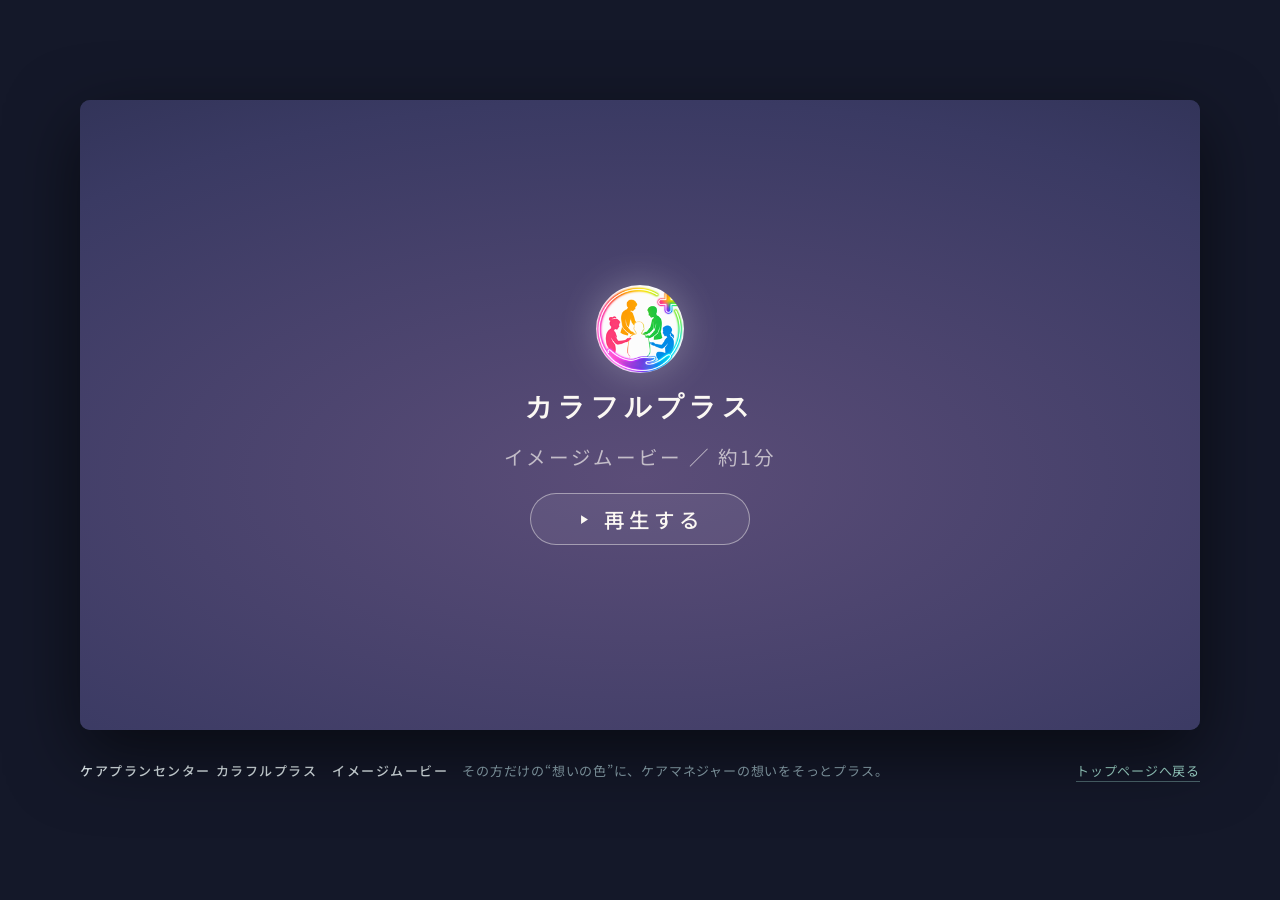
==== commit 0bf2eb3f: "最後の画面の文字を全体的に大きく 事業所名・法人名・対応地域・電話番号・住所まで、エンドカードの文字を すべて約1.3倍に拡大（パソコン表示で 事業所名31→42px、電話27→35px、 その他14" ====
--- a/movie.html
+++ b/movie.html
@@ -63,7 +63,7 @@
     user-select:none;
     /* 映像内の文字サイズ（横長は画面の高さ基準） */
     --fs-lg:5.4cqh; --fs-md:4.4cqh; --fs-dot:2.5cqh; --fs-term:2.35cqh;
-    --fs-brand:5cqh; --fs-body:2.3cqh; --fs-tel:4.4cqh; --fs-url:2.1cqh;
+    --fs-brand:6.6cqh; --fs-body:3.1cqh; --fs-tel:5.6cqh; --fs-url:2.7cqh;
     --pad:8cqw; --tree:52cqh;
   }
 
@@ -218,6 +218,7 @@
 
   /* エンドカード */
   .end{gap:0;}
+  .end .line{line-height:1.45;}   /* 大きな文字なので行間は締める */
   .end .brand{
     font-family:var(--mincho);font-weight:700;
     font-size:var(--fs-brand);letter-spacing:.16em;color:#153343;
@@ -325,7 +326,7 @@
     .stage{
       aspect-ratio:4/5;
       --fs-lg:6.2cqw; --fs-md:5.2cqw; --fs-dot:3.4cqw; --fs-term:3.1cqw;
-      --fs-brand:6.4cqw; --fs-body:3.2cqw; --fs-tel:6.6cqw; --fs-url:2.9cqw;
+      --fs-brand:7.6cqw; --fs-body:3.9cqw; --fs-tel:7.8cqw; --fs-url:3.4cqw;
       --pad:6cqw; --tree:62cqw;
     }
     .memos{gap:.9cqh;}
